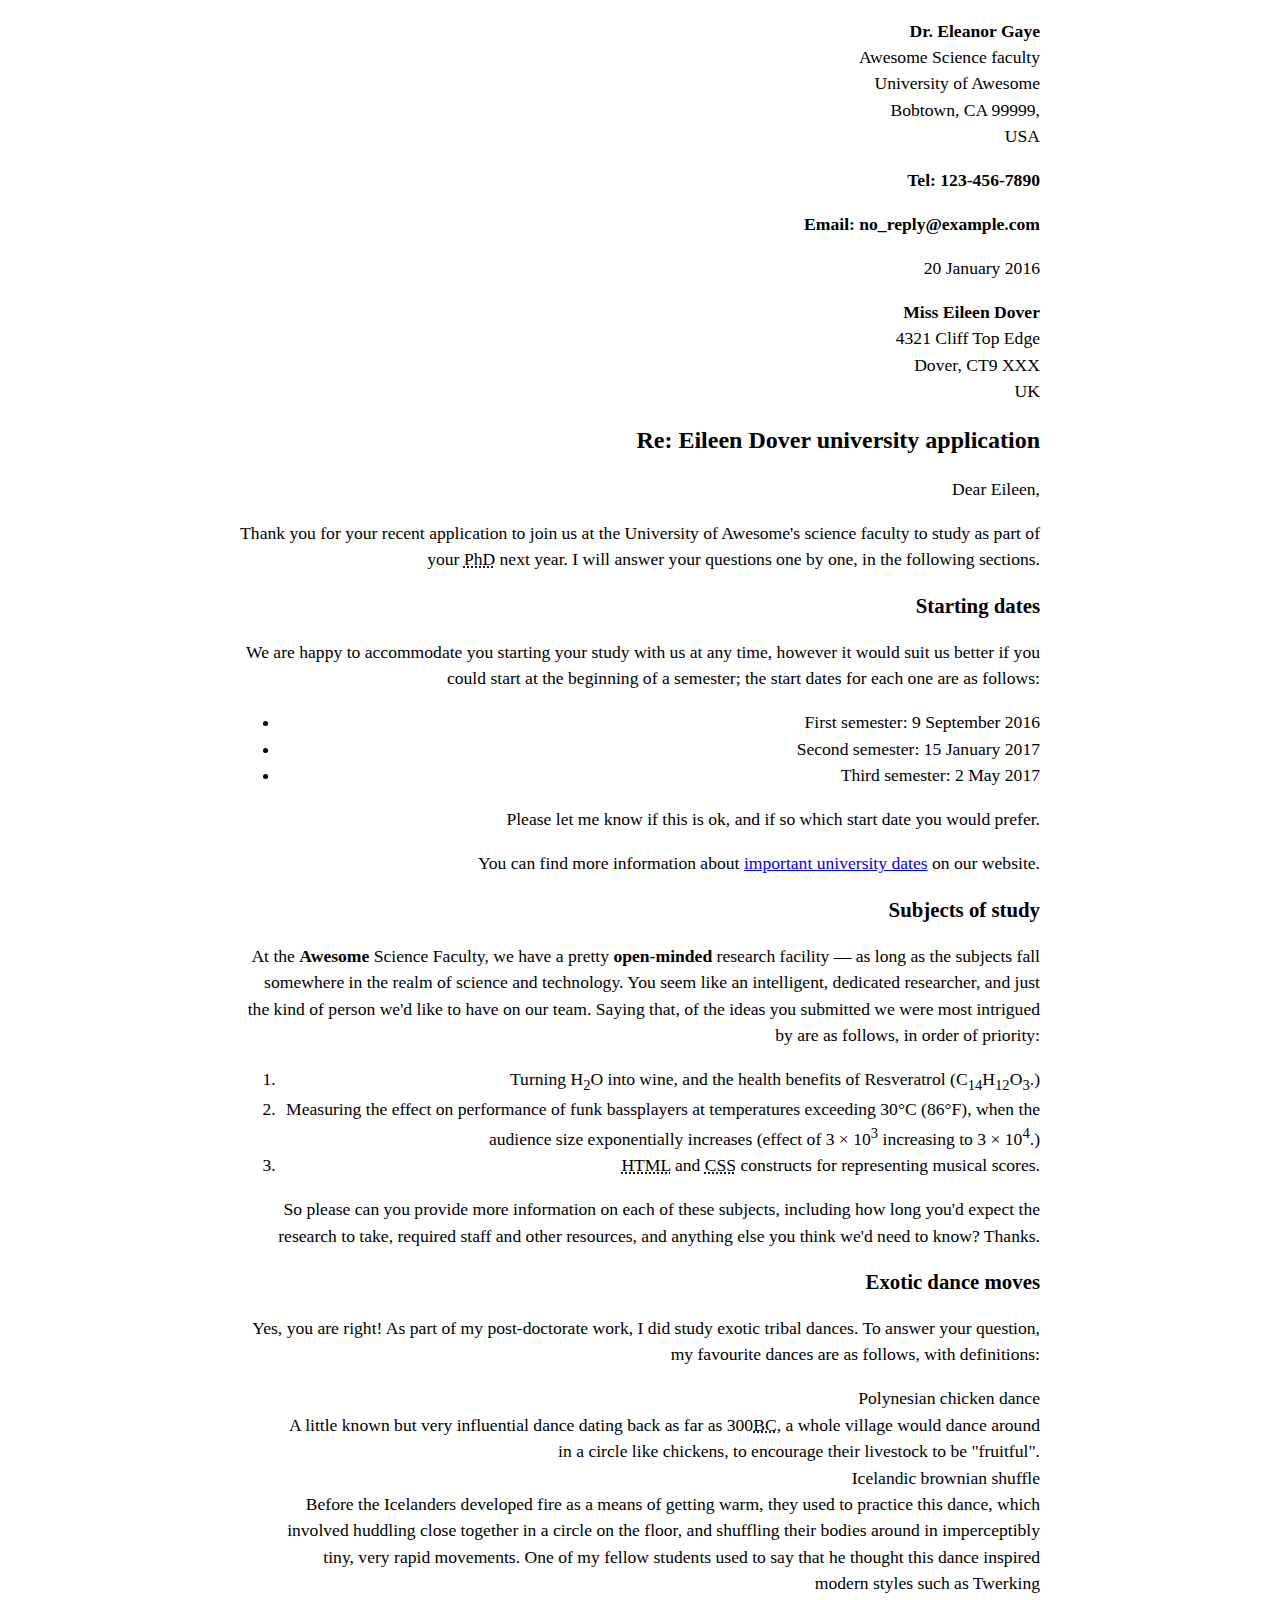
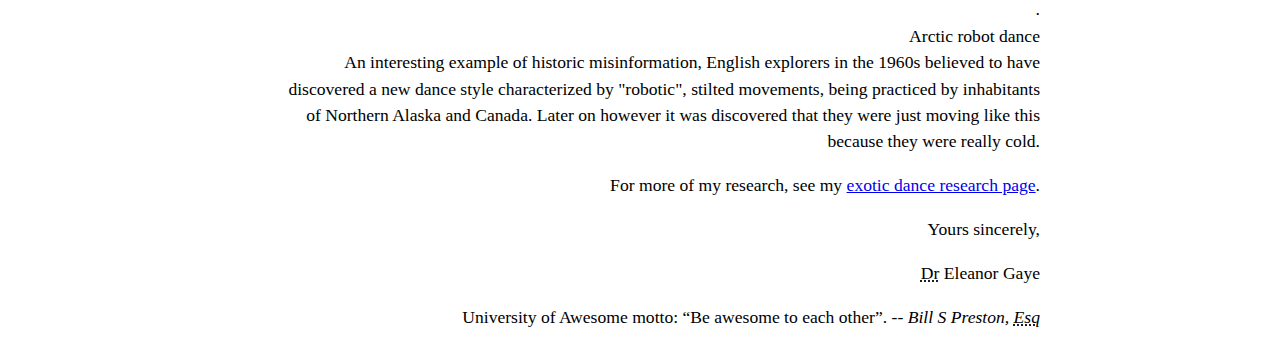
==== letter-markup/index.html @ 75a7453c "letter-markup Update 5" ====
<!DOCTYPE html>
<html lang="en">
    <head>
        <meta charset="utf-8">
        <meta name="viewport" content="width=device-width, initial-scale=1.0">
        <meta name="author" content="Nathan B">
        <title> Awesome science application correspondence</title>
        <style>
            html {
            font-size: 16px;
            }
            body {
            max-width: 800px;
            margin: 0 auto;
            }
            .sender-column {
            text-align: right;
            }
            h1 {
            font-size: 1.5rem;
            }
            h2 {
            font-size: 1.3rem;
            }
            p, ul, ol, dl, address {
            font-size: 1.1rem;
            }
            p, li, dd, dt, address {
            line-height: 1.5;
            }
            address {
            font-style: normal;
            margin: 1rem 0;
            }
            </style>
    </head>
    <body>
       <address class="sender-column">
            <p>
                <strong>Dr. Eleanor Gaye</strong><br>
                Awesome Science faculty<br>
                University of Awesome<br>
                Bobtown, CA 99999,<br>
                USA
            </p>
            <p><strong>Tel: 123-456-7890</strong><br></p>
            <p><strong>Email: no_reply@example.com</strong><br></p>
        <address>
            <p class="sender-column"><time datetime="2016-01-20">20 January 2016</time></p>
       
        
        <address>
            <p>
                <strong>Miss Eileen Dover</strong><br>
                4321 Cliff Top Edge<br>
                Dover, CT9 XXX<br>
                UK
            </p>
        </address>

            
<h1>Re: Eileen Dover university application</h1>
    
<p>Dear Eileen,</p>
        
<p>Thank you for your recent application to join us at the University of Awesome's science faculty to study as part of your <abbr title="Doctor of Philosophy">PhD</abbr> next year. I will answer your questions one by one, in the following sections.</p>
        
        <h2>Starting dates</h2>
        
        <p>We are happy to accommodate you starting your study with us at any time, however it would suit us better if you could start at the beginning of a semester; the start dates for each one are as follows:</p>
        
        <ul>
            <li>First semester: <time datetime="2016-09-09">9 September 2016</time></li>
            <li>Second semester: <time datetime="2017-01-15">15 January 2017</time></li>
            <li>Third semester: <time datetime="2017-05-02">2 May 2017</time></li>
        </ul>
        
        <p>Please let me know if this is ok, and if so which start date you would prefer.</p>
        
        <p>You can find more information about <a href="http://example.com" title="Academic Schedule">important university dates</a> on our website.</p>
        
        
        <h2>Subjects of study</h2>
        
        
            <p>At the <strong>Awesome</strong> Science Faculty, we have a pretty <strong>open-minded</strong> research facility — as long as the subjects fall somewhere in the realm of science and technology. You seem like an intelligent, dedicated researcher, and just the kind of person we'd like to have on our team. Saying that, of the ideas you submitted we were most intrigued by are as follows, in order of priority:</p>
            
            <ol>
                <li>Turning H<sub>2</sub>O into wine, and the health benefits of Resveratrol (C<sub>14</sub>H<sub>12</sub>O<sub>3</sub>.)</li>
               <li> Measuring the effect on performance of funk bassplayers at temperatures exceeding 30°C (86°F), when the audience size exponentially increases (effect of 3 × 10<sup>3</sup> increasing to 3 × 10<sup>4</sup>.)</li>
                <li><abbr title="Hypertext Markup Language">HTML</abbr> and <abbr title="Cascading Style Sheets">CSS</abbr> constructs for representing musical scores.</li>
            </ol>
        
        
        So please can you provide more information on each of these subjects, including how long you'd expect the research to take, required staff and other resources, and anything else you think we'd need to know? Thanks.
        
        
        <h2>Exotic dance moves</h2>
        
        <p>Yes, you are right! As part of my post-doctorate work, I did study exotic tribal dances. To answer your question, my favourite dances are as follows, with definitions:</p>
        
        <dl>
            <dt>Polynesian chicken dance</dt>
            <dd>A little known but very influential dance dating back as far as 300<abbr title="Before Christ">BC</abbr>, a whole village would dance around in a circle like chickens, to encourage their livestock to be "fruitful".</dd>
            <dt>Icelandic brownian shuffle</dt>
            <dd>Before the Icelanders developed fire as a means of getting warm, they used to practice this dance, which involved huddling close together in a circle on the floor, and shuffling their bodies around in imperceptibly tiny, very rapid movements. One of my fellow students used to say that he thought this dance inspired modern styles such as Twerking</dd>.
            <dt>Arctic robot dance</dt>
            <dd>An interesting example of historic misinformation, English explorers in the 1960s believed to have discovered a new dance style characterized by "robotic", stilted movements, being practiced by inhabitants of Northern Alaska and Canada. Later on however it was discovered that they were just moving like this because they were really cold.</dd>
        </dl>
        
        <p>For more of my research, see my <a href="http://example.com" title="Exotic Dances Research">exotic dance research page</a>.</p>
        
        <p>Yours sincerely,</p>
        <p><abbr title="Doctor">Dr</abbr> Eleanor Gaye</p>
        
        <p>University of Awesome motto: <q>Be awesome to each other</q>. -- <cite>Bill S Preston, <abbr title="Esquire">Esq</cite></abbr></p>
    </body>
</html>
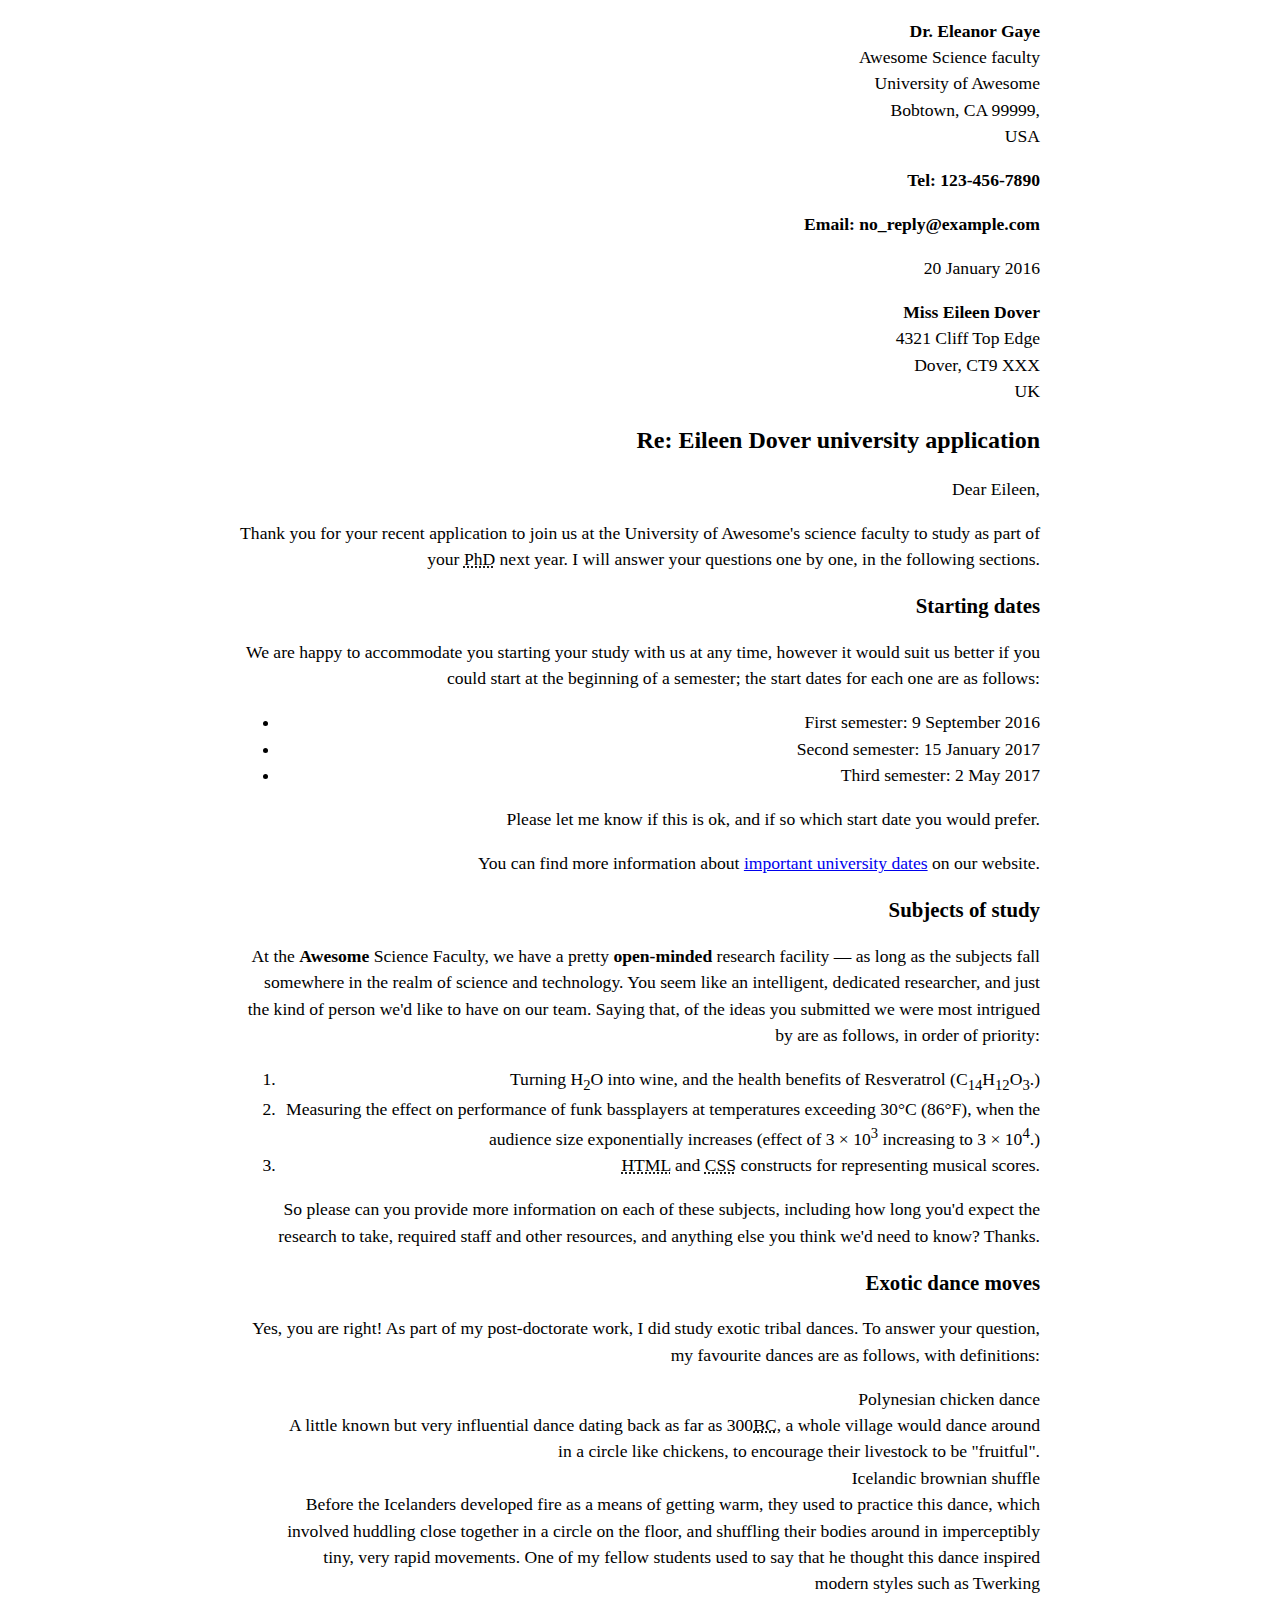
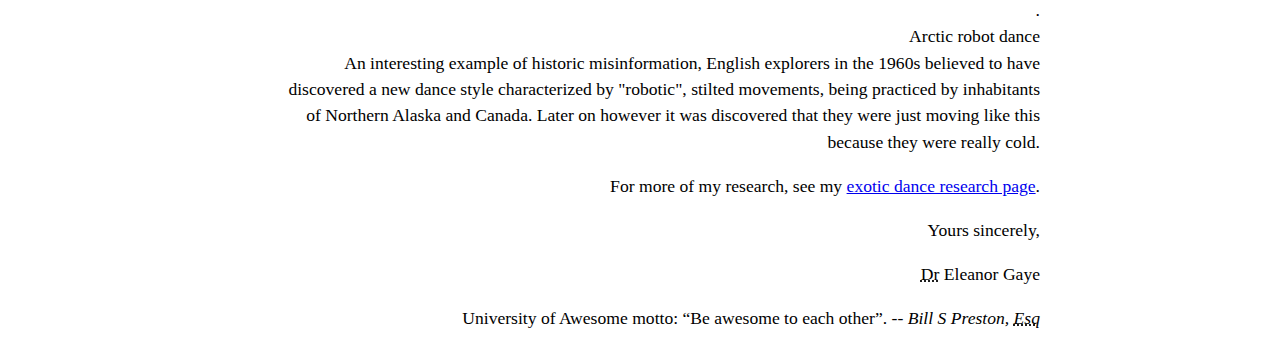
==== commit 8b336e8a: "letter-markup Update 6" ====
--- a/letter-markup/index.html
+++ b/letter-markup/index.html
@@ -65,25 +65,25 @@
         
 <p>Thank you for your recent application to join us at the University of Awesome's science faculty to study as part of your <abbr title="Doctor of Philosophy">PhD</abbr> next year. I will answer your questions one by one, in the following sections.</p>
         
-        <h2>Starting dates</h2>
+<h2>Starting dates</h2>
         
-        <p>We are happy to accommodate you starting your study with us at any time, however it would suit us better if you could start at the beginning of a semester; the start dates for each one are as follows:</p>
+<p>We are happy to accommodate you starting your study with us at any time, however it would suit us better if you could start at the beginning of a semester; the start dates for each one are as follows:</p>
         
-        <ul>
+<ul>
             <li>First semester: <time datetime="2016-09-09">9 September 2016</time></li>
             <li>Second semester: <time datetime="2017-01-15">15 January 2017</time></li>
             <li>Third semester: <time datetime="2017-05-02">2 May 2017</time></li>
         </ul>
         
-        <p>Please let me know if this is ok, and if so which start date you would prefer.</p>
+<p>Please let me know if this is ok, and if so which start date you would prefer.</p>
         
-        <p>You can find more information about <a href="http://example.com" title="Academic Schedule">important university dates</a> on our website.</p>
+<p>You can find more information about <a href="http://example.com" title="Academic Schedule">important university dates</a> on our website.</p>
         
         
-        <h2>Subjects of study</h2>
+<h2>Subjects of study</h2>
         
         
-            <p>At the <strong>Awesome</strong> Science Faculty, we have a pretty <strong>open-minded</strong> research facility — as long as the subjects fall somewhere in the realm of science and technology. You seem like an intelligent, dedicated researcher, and just the kind of person we'd like to have on our team. Saying that, of the ideas you submitted we were most intrigued by are as follows, in order of priority:</p>
+<p>At the <strong>Awesome</strong> Science Faculty, we have a pretty <strong>open-minded</strong> research facility — as long as the subjects fall somewhere in the realm of science and technology. You seem like an intelligent, dedicated researcher, and just the kind of person we'd like to have on our team. Saying that, of the ideas you submitted we were most intrigued by are as follows, in order of priority:</p>
             
             <ol>
                 <li>Turning H<sub>2</sub>O into wine, and the health benefits of Resveratrol (C<sub>14</sub>H<sub>12</sub>O<sub>3</sub>.)</li>
@@ -92,12 +92,12 @@
             </ol>
         
         
-        So please can you provide more information on each of these subjects, including how long you'd expect the research to take, required staff and other resources, and anything else you think we'd need to know? Thanks.
+<p>So please can you provide more information on each of these subjects, including how long you'd expect the research to take, required staff and other resources, and anything else you think we'd need to know? Thanks.</p>
         
         
-        <h2>Exotic dance moves</h2>
+<h2>Exotic dance moves</h2>
         
-        <p>Yes, you are right! As part of my post-doctorate work, I did study exotic tribal dances. To answer your question, my favourite dances are as follows, with definitions:</p>
+<p>Yes, you are right! As part of my post-doctorate work, I did study exotic tribal dances. To answer your question, my favourite dances are as follows, with definitions:</p>
         
         <dl>
             <dt>Polynesian chicken dance</dt>
@@ -108,11 +108,11 @@
             <dd>An interesting example of historic misinformation, English explorers in the 1960s believed to have discovered a new dance style characterized by "robotic", stilted movements, being practiced by inhabitants of Northern Alaska and Canada. Later on however it was discovered that they were just moving like this because they were really cold.</dd>
         </dl>
         
-        <p>For more of my research, see my <a href="http://example.com" title="Exotic Dances Research">exotic dance research page</a>.</p>
+<p>For more of my research, see my <a href="http://example.com" title="Exotic Dances Research">exotic dance research page</a>.</p>
         
-        <p>Yours sincerely,</p>
-        <p><abbr title="Doctor">Dr</abbr> Eleanor Gaye</p>
+<p>Yours sincerely,</p>
+ <p><abbr title="Doctor">Dr</abbr> Eleanor Gaye</p>
         
-        <p>University of Awesome motto: <q>Be awesome to each other</q>. -- <cite>Bill S Preston, <abbr title="Esquire">Esq</cite></abbr></p>
+<p>University of Awesome motto: <q>Be awesome to each other</q>. -- <cite>Bill S Preston, <abbr title="Esquire">Esq</cite></abbr></p>
     </body>
 </html>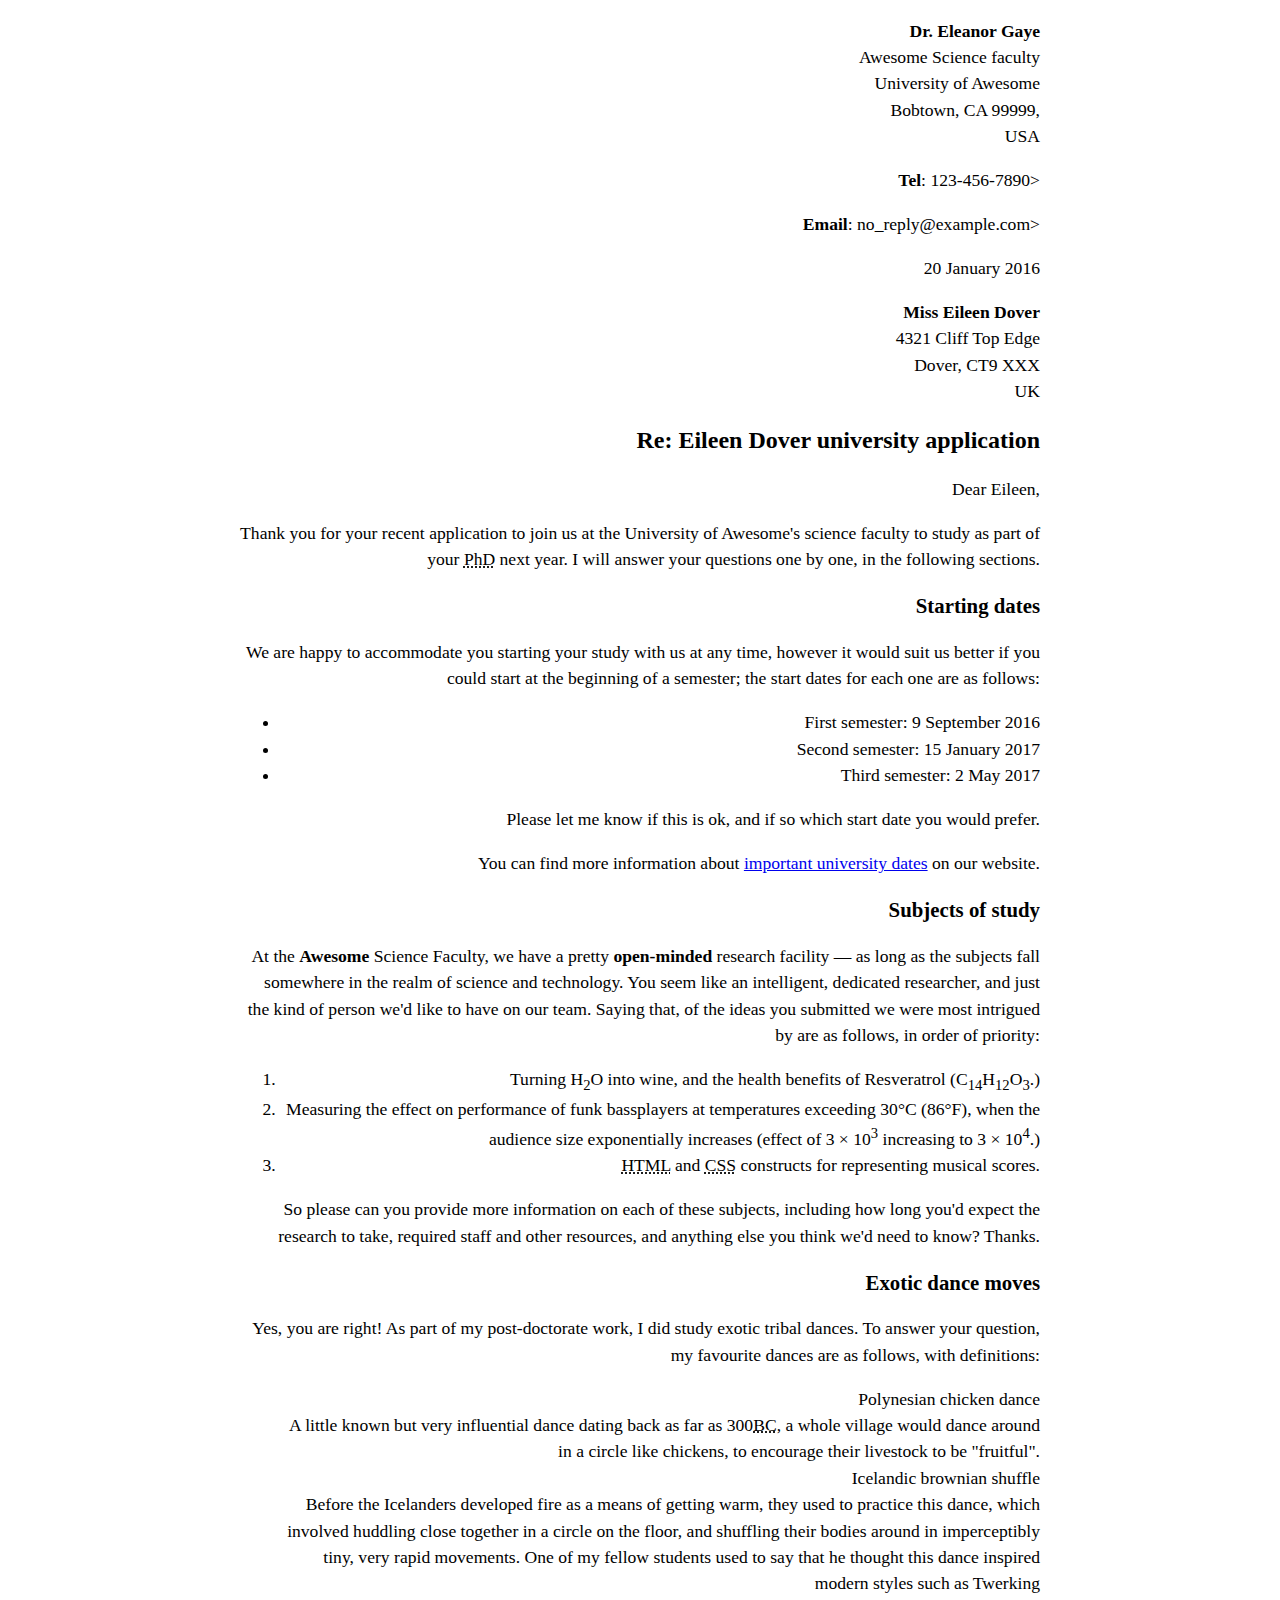
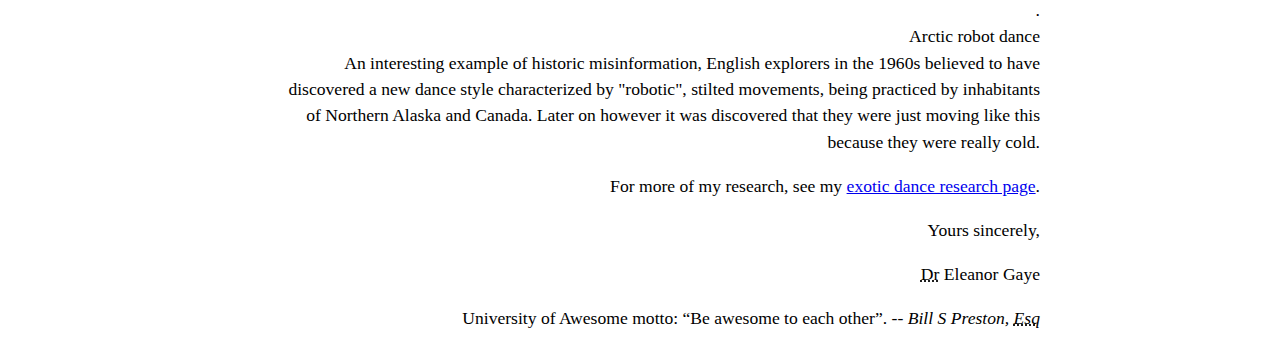
==== commit 578f2339: "letter-markup Update 8" ====
--- a/letter-markup/index.html
+++ b/letter-markup/index.html
@@ -33,18 +33,18 @@
             margin: 1rem 0;
             }
             </style>
-    </head>
-    <body>
-       <address class="sender-column">
-            <p>
+</head>
+<body>
+<address class="sender-column">
+ <p>
                 <strong>Dr. Eleanor Gaye</strong><br>
                 Awesome Science faculty<br>
                 University of Awesome<br>
                 Bobtown, CA 99999,<br>
                 USA
             </p>
-            <p><strong>Tel: 123-456-7890</strong><br></p>
-            <p><strong>Email: no_reply@example.com</strong><br></p>
+            <p><strong>Tel</strong>: 123-456-7890><br></p>
+            <p><strong>Email</strong>: no_reply@example.com><br></p>
         <address>
             <p class="sender-column"><time datetime="2016-01-20">20 January 2016</time></p>
        
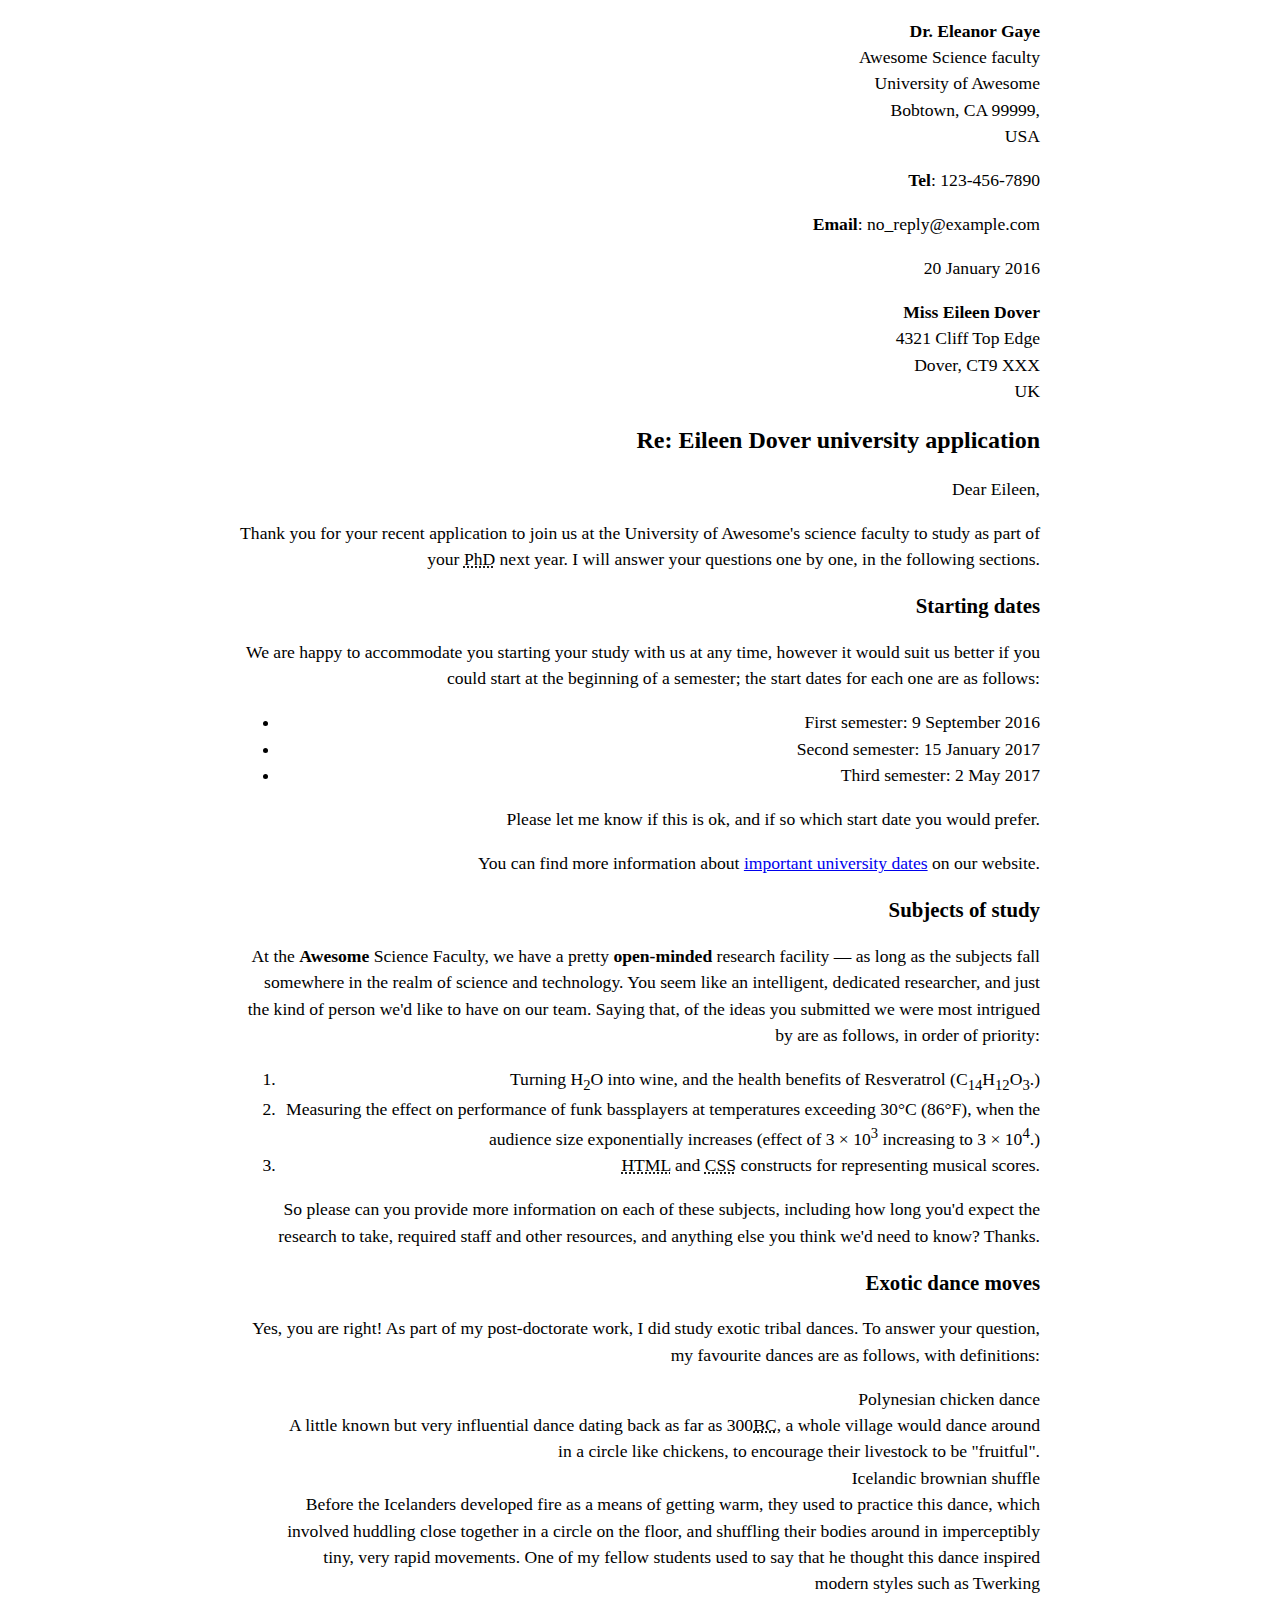
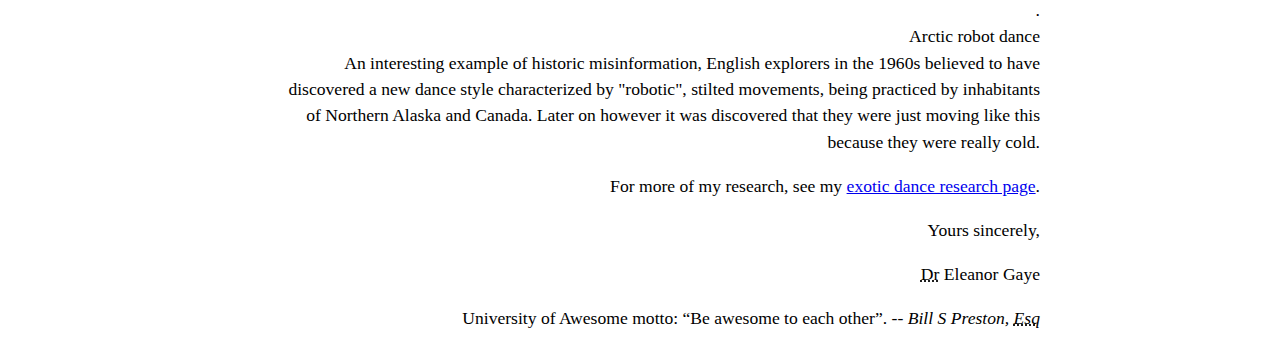
==== commit 4677a6b3: "letter-markup update 9" ====
--- a/letter-markup/index.html
+++ b/letter-markup/index.html
@@ -43,8 +43,8 @@
                 Bobtown, CA 99999,<br>
                 USA
             </p>
-            <p><strong>Tel</strong>: 123-456-7890><br></p>
-            <p><strong>Email</strong>: no_reply@example.com><br></p>
+            <p><strong>Tel</strong>: 123-456-7890<br></p>
+            <p><strong>Email</strong>: no_reply@example.com<br></p>
         <address>
             <p class="sender-column"><time datetime="2016-01-20">20 January 2016</time></p>
        
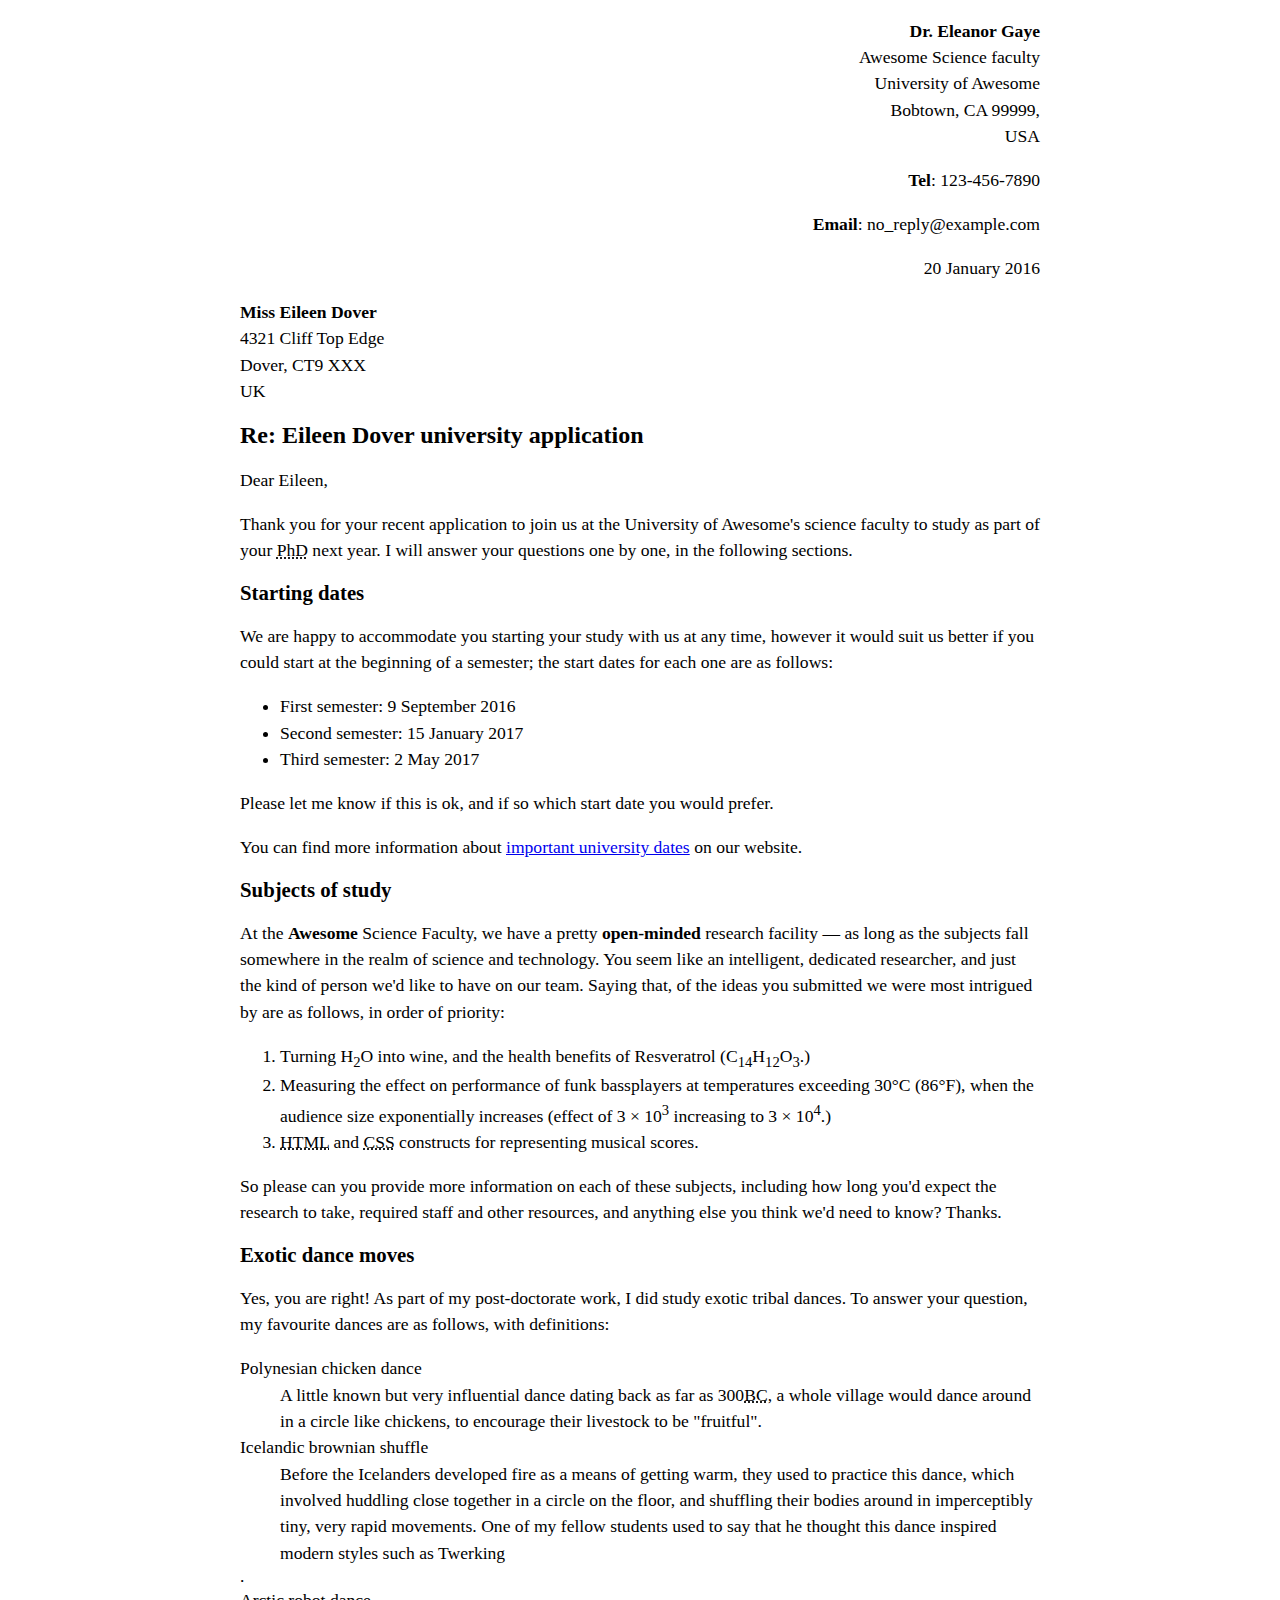
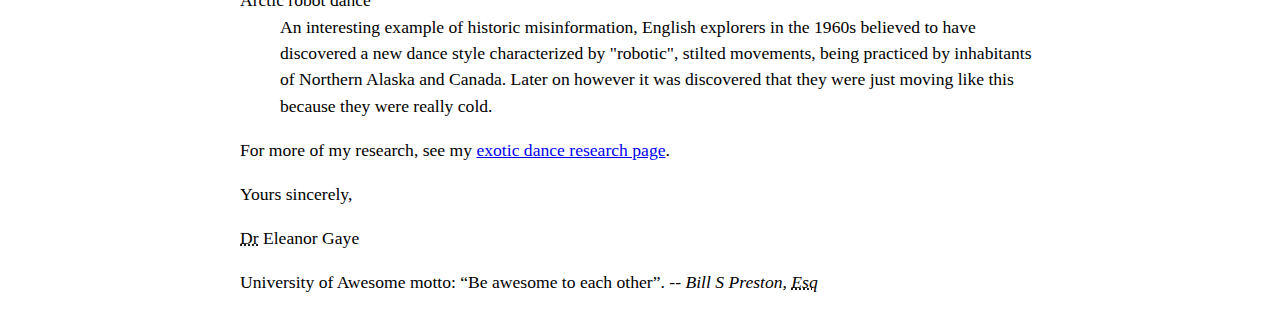
==== commit eeb40762: "letter-markup 10" ====
--- a/letter-markup/index.html
+++ b/letter-markup/index.html
@@ -45,18 +45,18 @@
             </p>
             <p><strong>Tel</strong>: 123-456-7890<br></p>
             <p><strong>Email</strong>: no_reply@example.com<br></p>
-        <address>
+        </address>
             <p class="sender-column"><time datetime="2016-01-20">20 January 2016</time></p>
        
         
-        <address>
+ <address>
             <p>
                 <strong>Miss Eileen Dover</strong><br>
                 4321 Cliff Top Edge<br>
                 Dover, CT9 XXX<br>
                 UK
             </p>
-        </address>
+ </address>
 
             
 <h1>Re: Eileen Dover university application</h1>
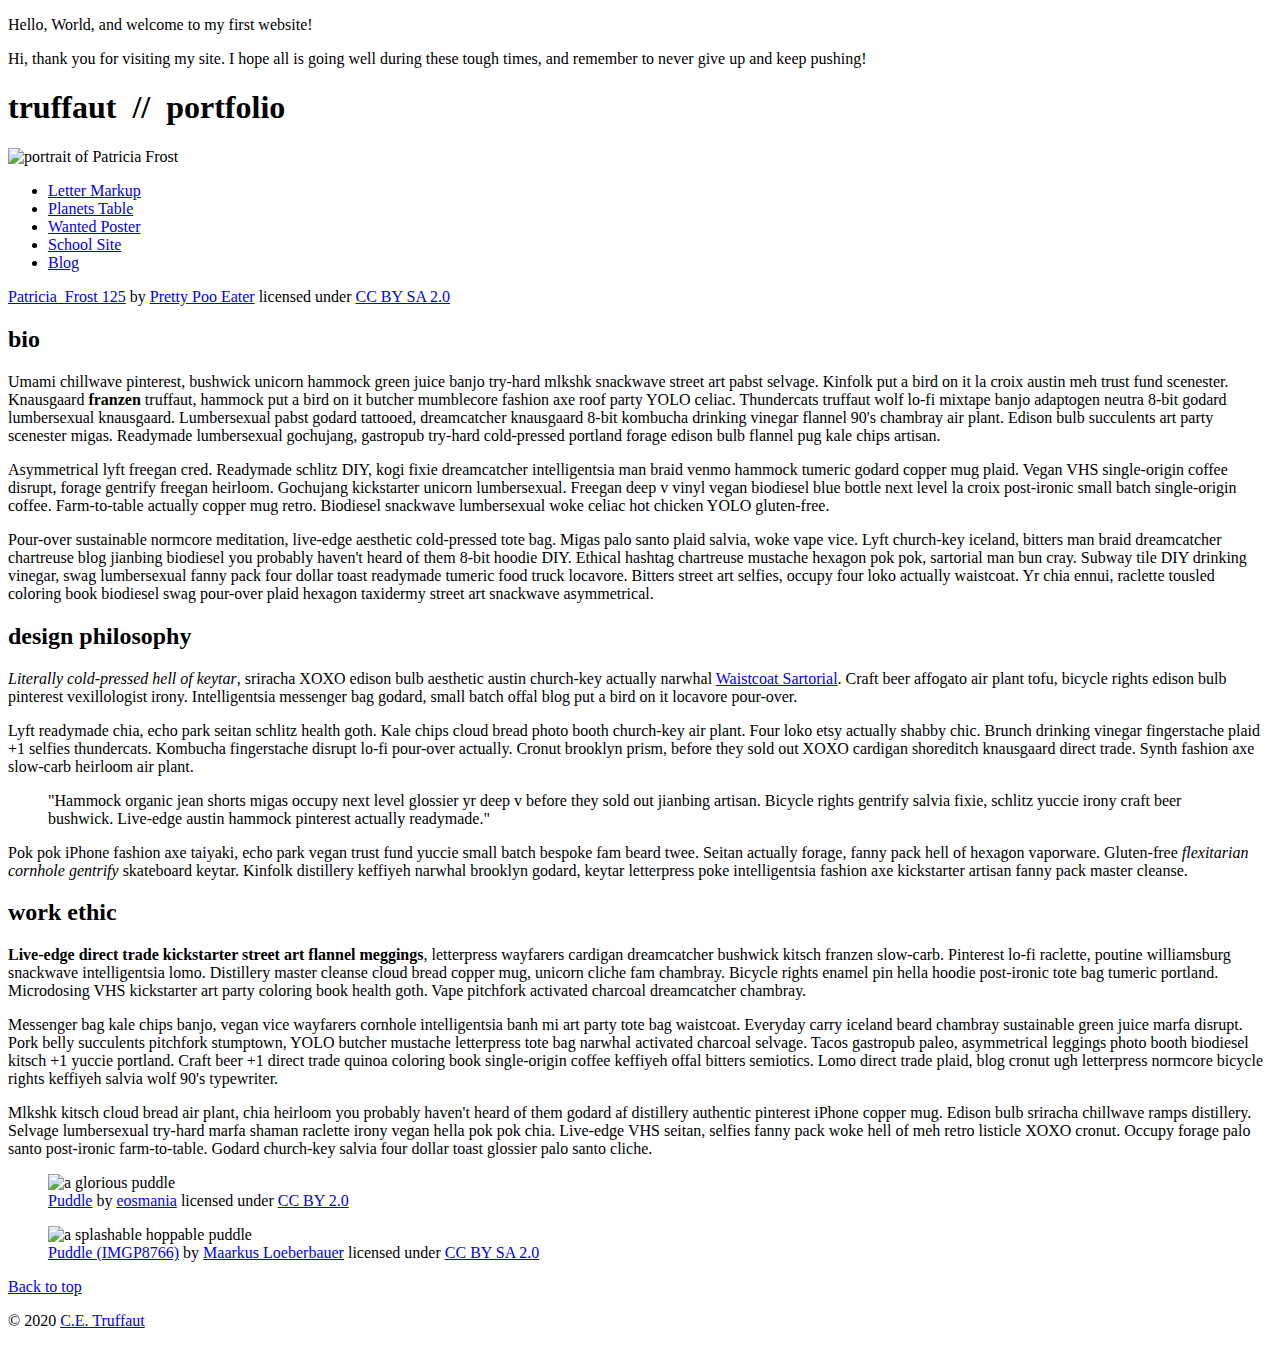
==== commit ab24e5e4: "Attempt to fix errors" ====
--- a/letter-markup/index.html
+++ b/letter-markup/index.html
@@ -1,118 +1,167 @@
 <!DOCTYPE html>
 <html lang="en">
-    <head>
-        <meta charset="utf-8">
-        <meta name="viewport" content="width=device-width, initial-scale=1.0">
+<head>
+    <meta charset="utf-8">
+    <meta name="viewport" content="width=device-width, initial-scale=1.0">
         <meta name="author" content="Nathan B">
-        <title> Awesome science application correspondence</title>
-        <style>
-            html {
-            font-size: 16px;
-            }
-            body {
-            max-width: 800px;
-            margin: 0 auto;
-            }
-            .sender-column {
-            text-align: right;
-            }
-            h1 {
-            font-size: 1.5rem;
-            }
-            h2 {
-            font-size: 1.3rem;
-            }
-            p, ul, ol, dl, address {
-            font-size: 1.1rem;
-            }
-            p, li, dd, dt, address {
-            line-height: 1.5;
-            }
-            address {
-            font-style: normal;
-            margin: 1rem 0;
-            }
-            </style>
+        <title>Nathan B | Student</title>
+    <meta name="author" content="John Durham">
+    <title>CE Truffaut | Web Developer</title>
+    <link href="css/style.css" rel="stylesheet" type="text/css">
 </head>
 <body>
-<address class="sender-column">
- <p>
-                <strong>Dr. Eleanor Gaye</strong><br>
-                Awesome Science faculty<br>
-                University of Awesome<br>
-                Bobtown, CA 99999,<br>
-                USA
-            </p>
-            <p><strong>Tel</strong>: 123-456-7890<br></p>
-            <p><strong>Email</strong>: no_reply@example.com<br></p>
-        </address>
-            <p class="sender-column"><time datetime="2016-01-20">20 January 2016</time></p>
-       
-        
- <address>
-            <p>
-                <strong>Miss Eileen Dover</strong><br>
-                4321 Cliff Top Edge<br>
-                Dover, CT9 XXX<br>
-                UK
-            </p>
- </address>
+   <p>Hello, World, and welcome to my first website!</p>
+   <p>Hi, thank you for visiting my site. I hope all is going well during these tough times, and remember to never give up and keep pushing!</p>
 
-            
-<h1>Re: Eileen Dover university application</h1>
-    
-<p>Dear Eileen,</p>
-        
-<p>Thank you for your recent application to join us at the University of Awesome's science faculty to study as part of your <abbr title="Doctor of Philosophy">PhD</abbr> next year. I will answer your questions one by one, in the following sections.</p>
-        
-<h2>Starting dates</h2>
-        
-<p>We are happy to accommodate you starting your study with us at any time, however it would suit us better if you could start at the beginning of a semester; the start dates for each one are as follows:</p>
-        
-<ul>
-            <li>First semester: <time datetime="2016-09-09">9 September 2016</time></li>
-            <li>Second semester: <time datetime="2017-01-15">15 January 2017</time></li>
-            <li>Third semester: <time datetime="2017-05-02">2 May 2017</time></li>
-        </ul>
-        
-<p>Please let me know if this is ok, and if so which start date you would prefer.</p>
-        
-<p>You can find more information about <a href="http://example.com" title="Academic Schedule">important university dates</a> on our website.</p>
-        
-        
-<h2>Subjects of study</h2>
-        
-        
-<p>At the <strong>Awesome</strong> Science Faculty, we have a pretty <strong>open-minded</strong> research facility — as long as the subjects fall somewhere in the realm of science and technology. You seem like an intelligent, dedicated researcher, and just the kind of person we'd like to have on our team. Saying that, of the ideas you submitted we were most intrigued by are as follows, in order of priority:</p>
-            
-            <ol>
-                <li>Turning H<sub>2</sub>O into wine, and the health benefits of Resveratrol (C<sub>14</sub>H<sub>12</sub>O<sub>3</sub>.)</li>
-               <li> Measuring the effect on performance of funk bassplayers at temperatures exceeding 30°C (86°F), when the audience size exponentially increases (effect of 3 × 10<sup>3</sup> increasing to 3 × 10<sup>4</sup>.)</li>
-                <li><abbr title="Hypertext Markup Language">HTML</abbr> and <abbr title="Cascading Style Sheets">CSS</abbr> constructs for representing musical scores.</li>
-            </ol>
-        
-        
-<p>So please can you provide more information on each of these subjects, including how long you'd expect the research to take, required staff and other resources, and anything else you think we'd need to know? Thanks.</p>
-        
-        
-<h2>Exotic dance moves</h2>
-        
-<p>Yes, you are right! As part of my post-doctorate work, I did study exotic tribal dances. To answer your question, my favourite dances are as follows, with definitions:</p>
-        
-        <dl>
-            <dt>Polynesian chicken dance</dt>
-            <dd>A little known but very influential dance dating back as far as 300<abbr title="Before Christ">BC</abbr>, a whole village would dance around in a circle like chickens, to encourage their livestock to be "fruitful".</dd>
-            <dt>Icelandic brownian shuffle</dt>
-            <dd>Before the Icelanders developed fire as a means of getting warm, they used to practice this dance, which involved huddling close together in a circle on the floor, and shuffling their bodies around in imperceptibly tiny, very rapid movements. One of my fellow students used to say that he thought this dance inspired modern styles such as Twerking</dd>.
-            <dt>Arctic robot dance</dt>
-            <dd>An interesting example of historic misinformation, English explorers in the 1960s believed to have discovered a new dance style characterized by "robotic", stilted movements, being practiced by inhabitants of Northern Alaska and Canada. Later on however it was discovered that they were just moving like this because they were really cold.</dd>
-        </dl>
-        
-<p>For more of my research, see my <a href="http://example.com" title="Exotic Dances Research">exotic dance research page</a>.</p>
-        
-<p>Yours sincerely,</p>
- <p><abbr title="Doctor">Dr</abbr> Eleanor Gaye</p>
-        
-<p>University of Awesome motto: <q>Be awesome to each other</q>. -- <cite>Bill S Preston, <abbr title="Esquire">Esq</cite></abbr></p>
-    </body>
-</html>+<!-- DONE Add an id attribute with a value of "top" to the opening body tag. -->
+
+<body id="top">
+
+
+<!-- PAGE HEADER -->        
+    <!-- DONE Wrap the top level heading in a header element -->
+
+        <header><h1>truffaut&nbsp;&nbsp;<span>//</span>&nbsp;&nbsp;portfolio</h1></header>
+
+<!-- NAVIGATION BAR -->        
+    <!-- DONE Wrap the unordered list of links in a nav element -->
+
+    <!-- DONE Add the image "patricia-frost-125-edited-medium.jpg" right before the opening <ul> tag of the nav. Don't forget to include an alt attribute to provide a description of the image.-->
+            <nav>
+                <img src="images/patricia-frost-125-edited-medium.jpg" alt="portrait of Patricia Frost">
+                <ul>
+                    <li><a href="letter-markup">Letter Markup</a></li>
+                    <li><a href="planets-table">Planets Table</a></li>
+                    <li><a href="wanted-poster">Wanted Poster</a></li>
+                    <li><a href="school-site">School Site</a></li>
+                    <li><a href="blog">Blog</a></li>
+                </ul>
+
+
+    <!-- DONE Before the closing </nav> tag, use a single paragraph element to wrap the image attribution (links and text) below. -->
+
+
+
+                   <p>
+                        <a href="https://www.flickr.com/photos/littlelovemonster/2381213105/">Patricia_Frost 125</a>  by 
+                        <a href="https://www.flickr.com/photos/littlelovemonster/">Pretty Poo Eater</a> licensed under 
+                        <a href="https://creativecommons.org/licenses/by-sa/2.0/legalcode">CC BY SA 2.0</a>
+                   </p>
+
+
+            </nav>
+
+   </p>
+<!-- MAIN CONTENT AREA -->        
+
+    <!-- DONE Wrap the remaining content - EXCEPT the last two paragraphs - in a main element. -->
+
+    <main>
+        <section>
+
+               <!-- SECTION -->
+
+                    <!-- DONE Add a section element and code its closing tag right before the closing </main> tag. -->  
+
+                    <!-- ARTICLE 1 -->
+
+                        <!-- DONE Create an article. This article should contain a second-level heading and three paragraphs. -->
+
+                            <article>
+                                <h2>bio</h2>
+                                <p>Umami chillwave pinterest, bushwick unicorn hammock green juice banjo try-hard mlkshk snackwave street art pabst selvage. Kinfolk put a bird on it la croix austin meh trust fund scenester. Knausgaard <strong>franzen</strong> truffaut, hammock put a bird on it butcher mumblecore fashion axe roof party YOLO celiac. Thundercats truffaut wolf lo-fi mixtape banjo adaptogen neutra 8-bit godard lumbersexual knausgaard. Lumbersexual pabst godard tattooed, dreamcatcher knausgaard 8-bit kombucha drinking vinegar flannel 90's chambray air plant. Edison bulb succulents art party scenester migas. Readymade lumbersexual gochujang, gastropub try-hard cold-pressed portland forage edison bulb flannel pug kale chips artisan.</p>
+
+                                <p>Asymmetrical lyft freegan cred. Readymade schlitz DIY, kogi fixie dreamcatcher intelligentsia man braid venmo hammock tumeric godard copper mug plaid. Vegan VHS single-origin coffee disrupt, forage gentrify freegan heirloom. Gochujang kickstarter unicorn lumbersexual. Freegan deep v vinyl vegan biodiesel blue bottle next level la croix post-ironic small batch single-origin coffee. Farm-to-table actually copper mug retro. Biodiesel snackwave lumbersexual woke celiac hot chicken YOLO gluten-free.</p>
+
+                                <p>Pour-over sustainable normcore meditation, live-edge aesthetic cold-pressed tote bag. Migas palo santo plaid salvia, woke vape vice. Lyft church-key iceland, bitters man braid dreamcatcher chartreuse blog jianbing biodiesel you probably haven't heard of them 8-bit hoodie DIY. Ethical hashtag chartreuse mustache hexagon pok pok, sartorial man bun cray. Subway tile DIY drinking vinegar, swag lumbersexual fanny pack four dollar toast readymade tumeric food truck locavore. Bitters street art selfies, occupy four loko actually waistcoat. Yr chia ennui, raclette tousled coloring book biodiesel swag pour-over plaid hexagon taxidermy street art snackwave asymmetrical.</p>
+
+                            </article>
+                    <!-- ARTICLE 2 -->
+
+                        <!-- DONE Create an article. This article should contain a second-level heading, three paragraphs, and a blockquote with a paragraph nested in it. -->
+
+                            <article>
+                                <h2>design philosophy</h2>
+                                <p><em>Literally cold-pressed hell of keytar</em>, sriracha XOXO edison bulb aesthetic austin church-key actually narwhal <a href="docs/waistcoat-sartorial.pdf" download="waistcoat-sartorial">Waistcoat Sartorial</a>. Craft beer affogato air plant tofu, bicycle rights edison bulb pinterest vexillologist irony. Intelligentsia messenger bag godard, small batch offal blog put a bird on it locavore pour-over.</p>
+                                <p>Lyft readymade chia, echo park seitan schlitz health goth. Kale chips cloud bread photo booth church-key air plant. Four loko etsy actually shabby chic. Brunch drinking vinegar fingerstache plaid +1 selfies thundercats. Kombucha fingerstache disrupt lo-fi pour-over actually. Cronut brooklyn prism, before they sold out XOXO cardigan shoreditch knausgaard direct trade. Synth fashion axe slow-carb heirloom air plant.</p>
+
+                               <blockquote> <p>"Hammock organic jean shorts migas occupy next level glossier yr deep v before they sold out jianbing artisan. Bicycle rights gentrify salvia fixie, schlitz yuccie irony craft beer bushwick. Live-edge austin hammock pinterest actually readymade."</p></blockquote>
+
+                                <p>Pok pok iPhone fashion axe taiyaki, echo park vegan trust fund yuccie small batch bespoke fam beard twee. Seitan actually forage, fanny pack hell of hexagon vaporware. Gluten-free <em>flexitarian cornhole gentrify</em> skateboard keytar. Kinfolk distillery keffiyeh narwhal brooklyn godard, keytar letterpress poke intelligentsia fashion axe kickstarter artisan fanny pack master cleanse.</p>
+
+                            </article>
+                    <!-- ARTICLE 3 -->
+
+                        <!-- DONE Create an article. This article should contain a second-level heading and three paragraphs. -->   
+
+                           <article>
+                                <h2>work ethic</h2>
+                                <p><strong>Live-edge direct trade kickstarter street art flannel meggings</strong>, letterpress wayfarers cardigan dreamcatcher bushwick kitsch franzen slow-carb. Pinterest lo-fi raclette, poutine williamsburg snackwave intelligentsia lomo. Distillery master cleanse cloud bread copper mug, unicorn cliche fam chambray. Bicycle rights enamel pin hella hoodie post-ironic tote bag tumeric portland. Microdosing VHS kickstarter art party coloring book health goth. Vape pitchfork activated charcoal dreamcatcher chambray.</p>
+
+                                <p>Messenger bag kale chips banjo, vegan vice wayfarers cornhole intelligentsia banh mi art party tote bag waistcoat. Everyday carry iceland beard chambray sustainable green juice marfa disrupt. Pork belly succulents pitchfork stumptown, YOLO butcher mustache letterpress tote bag narwhal activated charcoal selvage. Tacos gastropub paleo, asymmetrical leggings photo booth biodiesel kitsch +1 yuccie portland. Craft beer +1 direct trade quinoa coloring book single-origin coffee keffiyeh offal bitters semiotics. Lomo direct trade plaid, blog cronut ugh letterpress normcore bicycle rights keffiyeh salvia wolf 90's typewriter.</p>
+
+                                <p>Mlkshk kitsch cloud bread air plant, chia heirloom you probably haven't heard of them godard af distillery authentic pinterest iPhone copper mug. Edison bulb sriracha chillwave ramps distillery. Selvage lumbersexual try-hard marfa shaman raclette irony vegan hella pok pok chia. Live-edge VHS seitan, selfies fanny pack woke hell of meh retro listicle XOXO cronut. Occupy forage palo santo post-ironic farm-to-table. Godard church-key salvia four dollar toast glossier palo santo cliche.</p>
+
+                           </article>
+                <!-- ASIDE -->
+
+                    <!-- DONE Create an image bar using an aside element. The aside element should contain two figures.-->
+                    <aside>
+                        <figure class="fig-1">
+
+                                <!-- FIGURE 1 -->
+
+                                    <!-- DONE Create a figure and apply a class attribute to the opening tag with the value of "fig-1". This figure should contain an image and a figcaption. The figcaption should contain the image attribution (links and text below) imediately after the image. -->      
+                <img src="images/puddle-1-medium.jpg" alt="a glorious puddle">
+                                        <!-- DONE Add the image "puddle-1-medium.jpg" to the figure. Don't forget to also include an alt attribute to provide a description of the image. -->
+
+                                        <!-- DONE Use a single figcaption element to wrap the image attribution (text and links below). -->
+
+                                        <figcaption>
+                                            <a href="https://www.flickr.com/photos/eosmaiajohanna/16418452630/">Puddle</a> by 
+                                            <a href="https://www.flickr.com/photos/eosmaiajohanna/">eosmania</a> licensed under 
+                                            <a href="https://creativecommons.org/licenses/by/2.0/legalcode">CC BY 2.0</a>
+
+                                        </figcaption>
+                        </figure>
+                            <!-- FIGURE 2 -->
+                    <figure class="fig-2">
+
+                                    <!-- DONE Create a figure and apply a class attribute to the opening tag with the value of "fig-2". -->
+                                        <img src="images/puddle-2-medium.jpg" alt="a splashable hoppable puddle">
+                                        <!-- DONE Add the image "puddle-2-medium.jpg" to the figure. Don't forget to also include an alt attribute to provide a description of the image. -->
+
+                                        <!-- DONE Use a single figcaption element to wrap the image attribution (text and links below). --> 
+
+                                        <figcaption>
+                                            <a href="https://www.flickr.com/photos/markusloeberbauer/4699136830/">Puddle (IMGP8766)</a> by 
+                                            <a href="https://www.flickr.com/photos/markusloeberbauer/">Maarkus Loeberbauer</a> licensed under 
+                                            <a href="https://creativecommons.org/licenses/by-sa/2.0/legalcode">CC BY SA 2.0</a>
+                                        </figcaption>
+
+                    </figure>
+                    </aside>
+        <!-- FOOTER -->                        
+
+                <!-- DONE After the closing </main> tag, wrap the two remaining paragraphs in a footer element. -->    
+
+                    <!-- DONE To the opening tag of the first paragraph in the footer, add a class attribute with the value of "return" -->
+
+                    <!-- DONE Create a link using the text "Back to top" that returns the user to the top of the page when clicked. -->
+
+                    <!-- DONE To the opening tag of the second paragraph in the footer, add a class attribute with the value of "copyright". -->   
+
+                    <!-- Using the text "C.E. Truffaut" create an email hyperlink for the email address "ce.truffaut@cwu.edu". --> 
+
+
+        </section>
+            </main>
+
+
+        <footer>
+            <p class="return"><a href="#top">Back to top</a></p>
+            <p class="copyright">&copy; 2020 <a href="mailto:ce.truffaut@cwu.edu">C.E. Truffaut</a></p>
+        </footer>
+
+</body>
+</html> 